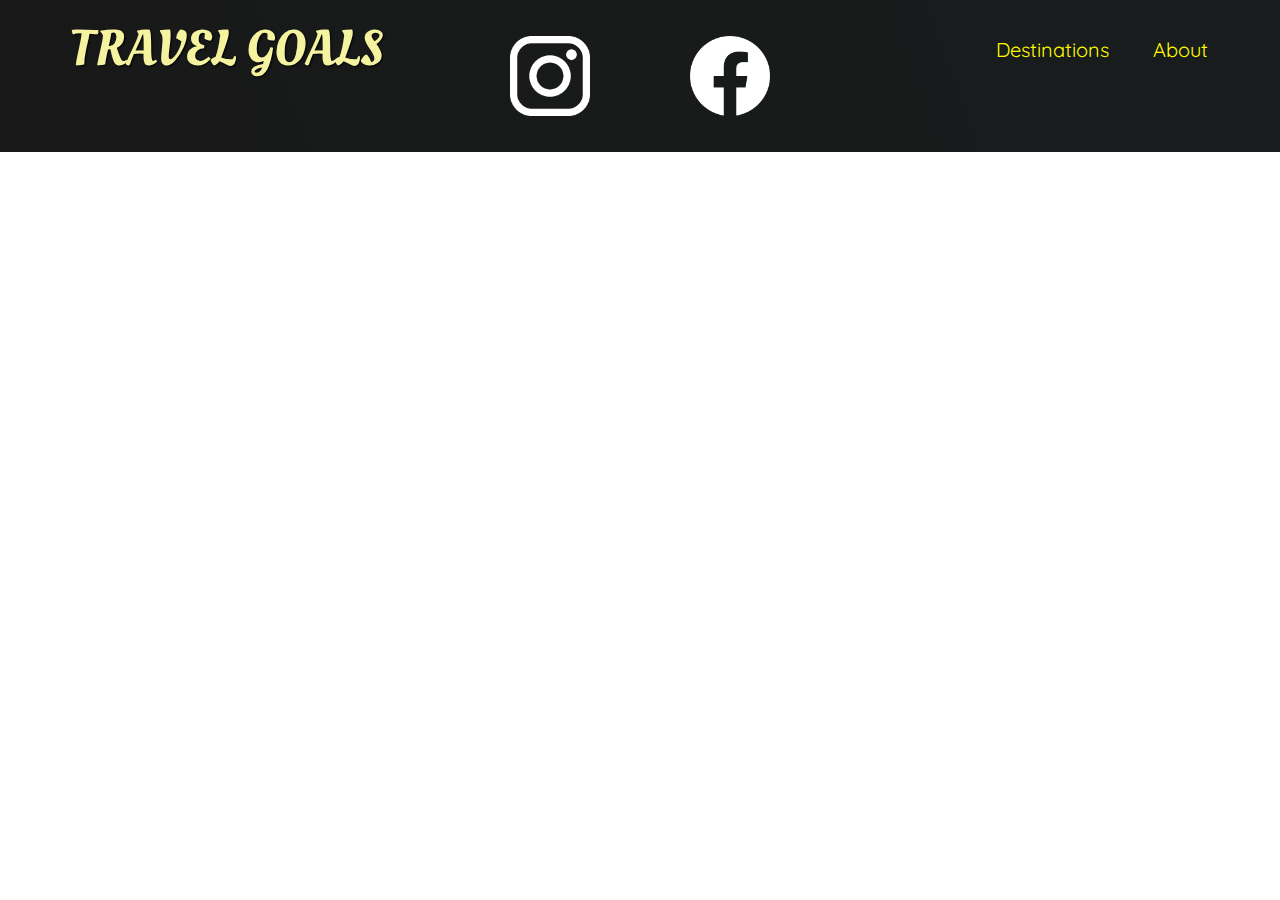
==== places.html @ eb428521 "adding places.css and added the HTML code for the places.html file" ====
<!DOCTYPE html>
<html lang="en">

<head>
    <meta charset="UTF-8">
    <title>Travel Goals</title>
    <link
        href="https://fonts.googleapis.com/css2?family=Raleway:wght@700&family=Oleo+Script:wght@700&family=Quicksand:wght@300;500;700&display=swap"
        rel="stylesheet" />
    <link rel="stylesheet" href="shared.css">
    <link rel="stylesheet" href="places.css">
</head>

<body>
    <header>
        <div id="pageLogo">
            <a href="/index.html">Travel Goals</a>
        </div>
        <nav>
            <ul>
                <li><a href="/places.html">Destinations</a></li>
                <li><a href="">About</a></li>
            </ul>
        </nav>
    </header>
    <main></main>
    <footer>
        <ul>
            <li>
                <a href="https:j//www.instagram.com">
                    <img src="/images/icons/insta.png" alt="instagram logo">
                </a>
            </li>
            <li>
                <a href="https://www.facebook.com">
                    <img src="/images/icons/facebook.png" alt="facebook logo">
                </a>
            </li>
        </ul>
    </footer>
</body>

</html>
---- shared.css ----
body {
    margin: 0;
    font-family: "Quicksand", sans-serif;
}

ul {
    list-style: none;
    margin: 0;
    padding: 0;


}

#pageLogo a {
    padding: 10px;
    font-family: "Oleo Script", sans-serif;
    color: rgb(245, 243, 160);
    font-size: 50px;
    text-decoration: none;
    text-transform: uppercase;
    text-shadow: 1px 1px 2px rgb(0, 0, 0);
}

header {
    display: flex;
    flex-direction: row;
    flex-wrap: wrap;
    justify-content: space-between;
    align-items: center;
    padding: 15px 60px;
    position: absolute;
    width: 100%;
    box-sizing: border-box;
}

header ul {
    display: flex;
}

header li {
    margin-left: 20px;
}

header li a {
    text-decoration: none;
    color: rgb(255, 251, 0);
    font-size: 20px;
    padding: 12px;
    text-shadow: 1px 1px 2px rgba(0, 0, 0, 0.2);
    border-radius: 6px;
}

header li a:hover {
    color: rgb(77, 77, 77);
    background-color: rgb(255, 251, 0);
}

footer {
    background: linear-gradient(70deg, rgb(24, 24, 24), rgb(25, 29, 29));
    padding: 36px;
}

footer ul {
    display: flex;
    justify-content: center;
    /* padding: 40px; */
}

footer li {
    width: 80px;
    height: 80px;
    margin: 0 50px;
}

footer img {
    width: 100%;
    height: 100%;
}
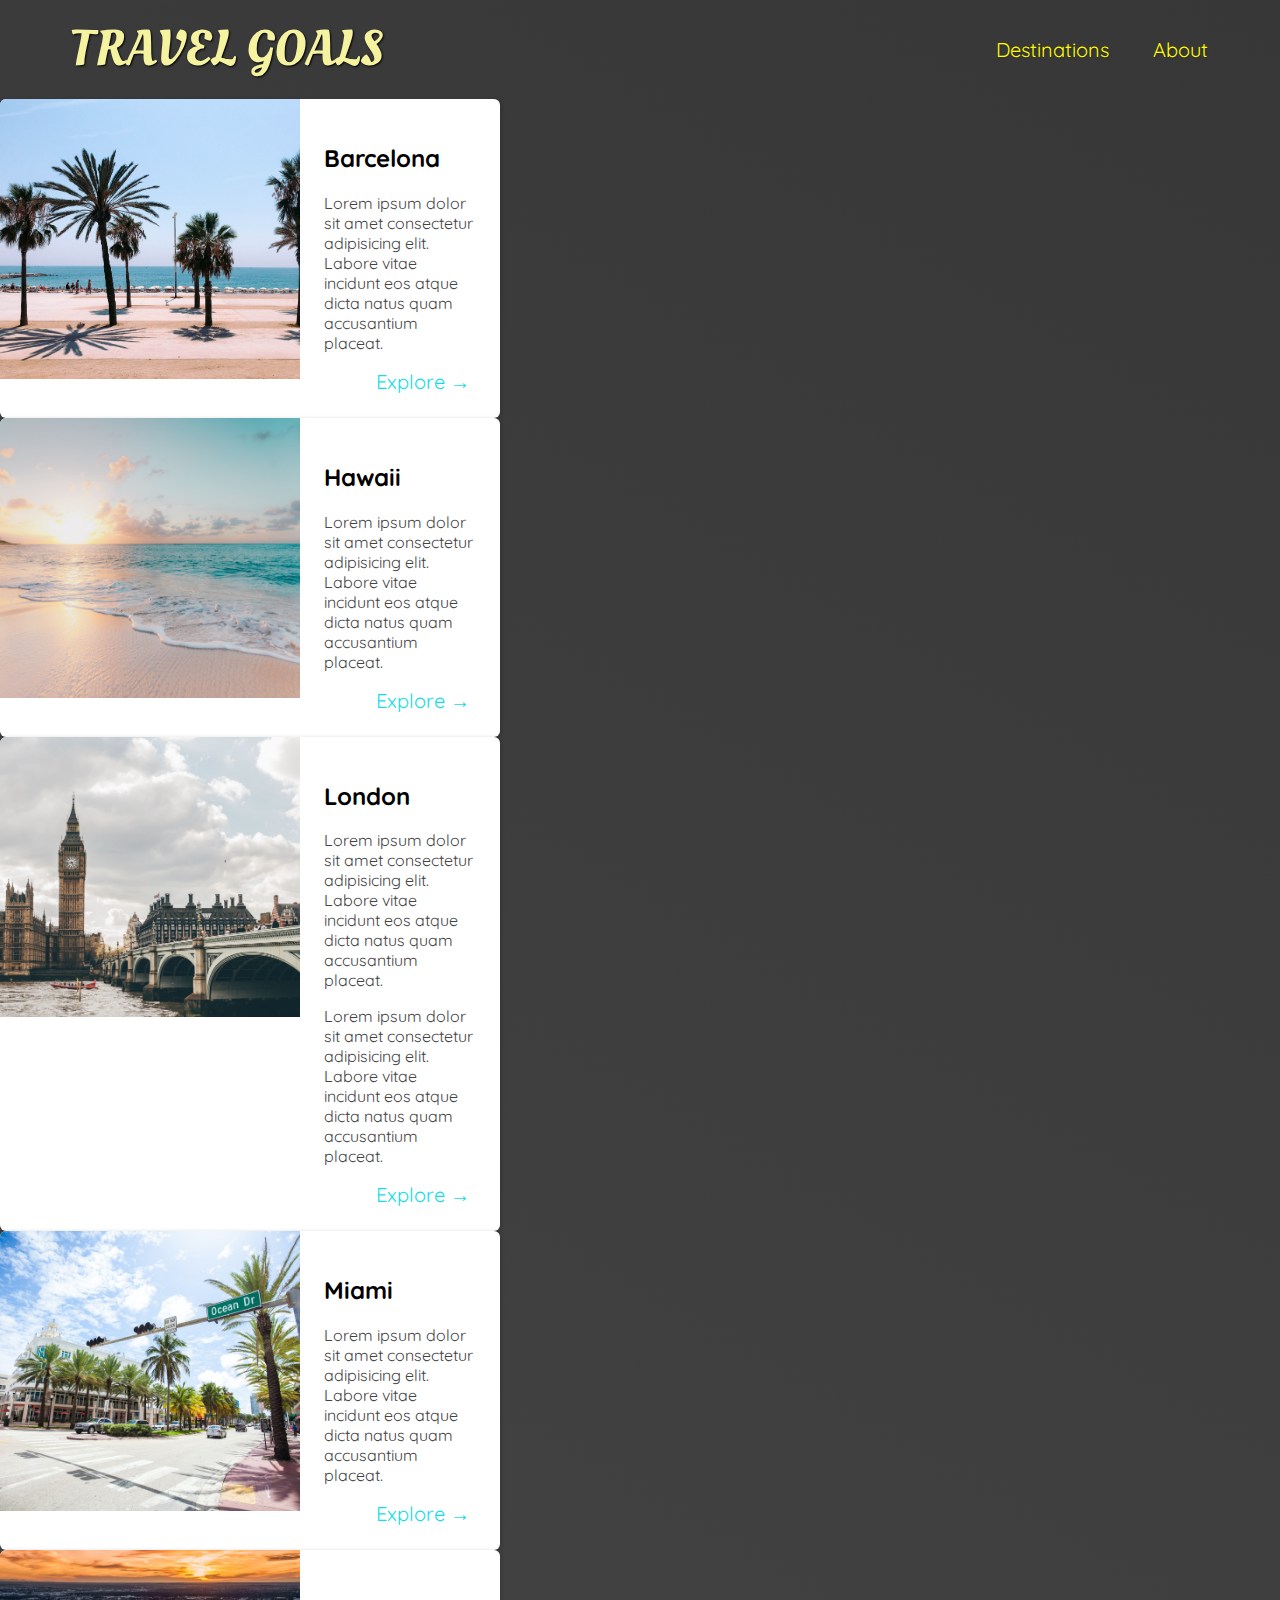
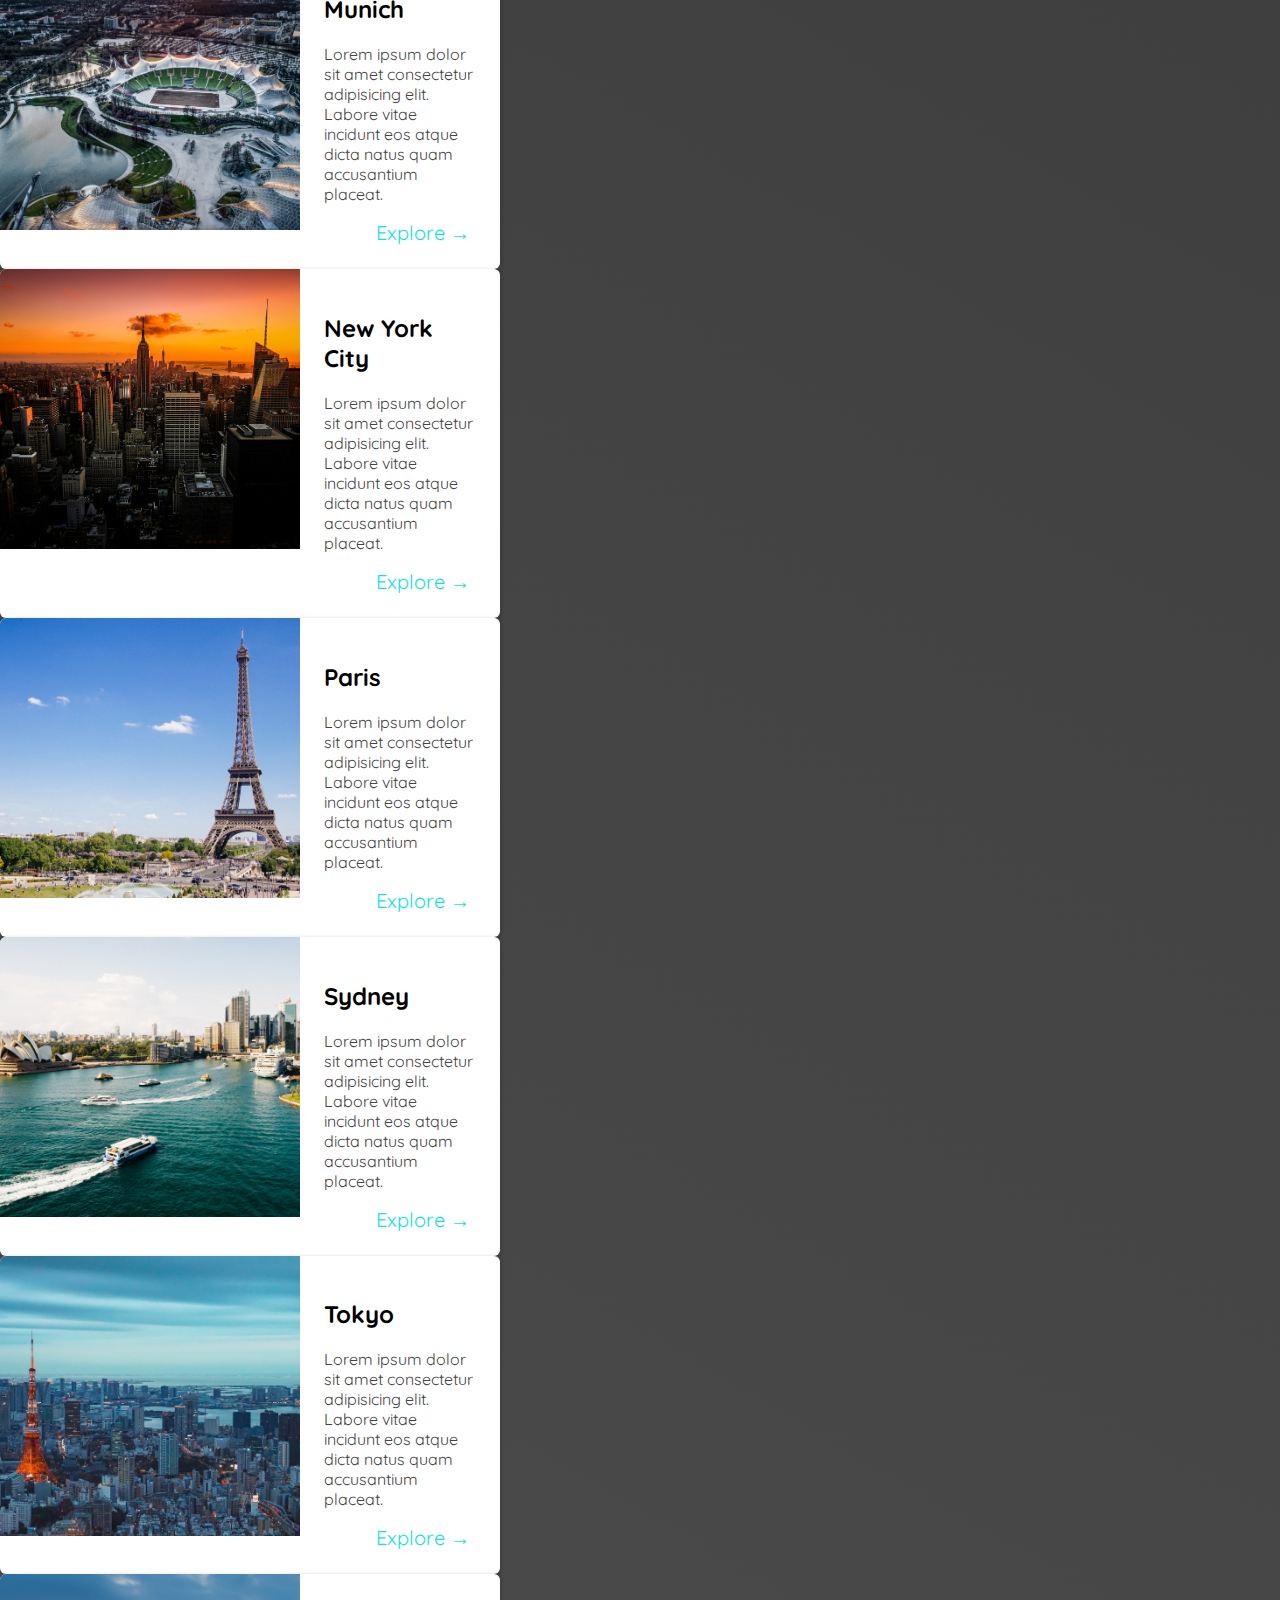
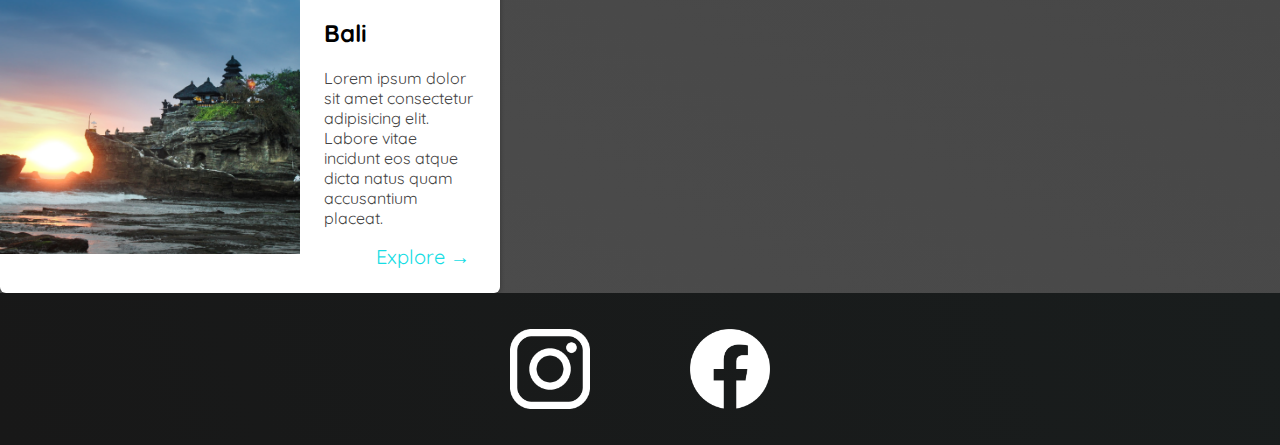
==== commit 63fa5980: "add all the cards" ====
--- a/places.html
+++ b/places.html
@@ -23,7 +23,164 @@
             </ul>
         </nav>
     </header>
-    <main></main>
+    <main>
+        <ul>
+            <li>
+                <img src="images/places/barcelona.jpg" alt="City of Barcelona" />
+                <div class="item-content">
+                    <div>
+                        <h2>Barcelona</h2>
+                        <p>
+                            Lorem ipsum dolor sit amet consectetur adipisicing elit. Labore
+                            vitae incidunt eos atque dicta natus quam accusantium placeat.
+                        </p>
+                    </div>
+                    <div class="actions">
+                        <a href="https://en.wikipedia.org/wiki/Barcelona">Explore &#x2192</a>
+                    </div>
+                </div>
+            </li>
+            <li>
+                <img src="images/places/hawaii.jpg" alt="Hawaii beach" />
+                <div class="item-content">
+                    <div>
+                        <h2>Hawaii</h2>
+                        <p>
+                            Lorem ipsum dolor sit amet consectetur adipisicing elit. Labore
+                            vitae incidunt eos atque dicta natus quam accusantium placeat.
+                        </p>
+                    </div>
+                    <div class="actions">
+                        <a href="hhttps://en.wikipedia.org/wiki/Hawaii">Explore &#x2192</a>
+                    </div>
+                </div>
+            </li>
+            <li>
+                <img src="images/places/london.jpg" alt="London city" />
+                <div class="item-content">
+                    <div>
+                        <h2>London</h2>
+                        <p>
+                            Lorem ipsum dolor sit amet consectetur adipisicing elit. Labore
+                            vitae incidunt eos atque dicta natus quam accusantium placeat.
+                        </p>
+                        <p>
+                            Lorem ipsum dolor sit amet consectetur adipisicing elit. Labore
+                            vitae incidunt eos atque dicta natus quam accusantium placeat.
+                        </p>
+                    </div>
+                    <div class="actions">
+                        <a href="https://en.wikipedia.org/wiki/London">Explore &#x2192</a>
+                    </div>
+                </div>
+            </li>
+            <li>
+                <img src="images/places/miami.jpg" alt="Miami streets" />
+                <div class="item-content">
+                    <div>
+                        <h2>Miami</h2>
+                        <p>
+                            Lorem ipsum dolor sit amet consectetur adipisicing elit. Labore
+                            vitae incidunt eos atque dicta natus quam accusantium placeat.
+                        </p>
+                    </div>
+                    <div class="actions">
+                        <a href="https://en.wikipedia.org/wiki/Miami">Explore &#x2192</a>
+                    </div>
+                </div>
+            </li>
+            <li>
+                <img src="images/places/munich.jpg" alt="Munich football stadium" />
+                <div class="item-content">
+                    <div>
+                        <h2>Munich</h2>
+                        <p>
+                            Lorem ipsum dolor sit amet consectetur adipisicing elit. Labore
+                            vitae incidunt eos atque dicta natus quam accusantium placeat.
+                        </p>
+                    </div>
+                    <div class="actions">
+                        <a href="https://en.wikipedia.org/wiki/Munich">Explore &#x2192</a>
+                    </div>
+                </div>
+            </li>
+            <li>
+                <img src="images/places/new-york-city.jpg" alt="New York City skyline" />
+                <div class="item-content">
+                    <div>
+                        <h2>New York City</h2>
+                        <p>
+                            Lorem ipsum dolor sit amet consectetur adipisicing elit. Labore
+                            vitae incidunt eos atque dicta natus quam accusantium placeat.
+                        </p>
+                    </div>
+                    <div class="actions">
+                        <a href="https://en.wikipedia.org/wiki/New_York_City">Explore &#x2192</a>
+                    </div>
+                </div>
+            </li>
+            <li>
+                <img src="images/places/paris.jpg" alt="Paris city" />
+                <div class="item-content">
+                    <div>
+                        <h2>Paris</h2>
+                        <p>
+                            Lorem ipsum dolor sit amet consectetur adipisicing elit. Labore
+                            vitae incidunt eos atque dicta natus quam accusantium placeat.
+                        </p>
+                    </div>
+                    <div class="actions">
+                        <a href="https://en.wikipedia.org/wiki/Paris">Explore &#x2192</a>
+                    </div>
+                </div>
+            </li>
+            <li>
+                <img src="images/places/sydney.jpg" alt="Sydney beach" />
+                <div class="item-content">
+                    <div>
+                        <h2>Sydney</h2>
+                        <p>
+                            Lorem ipsum dolor sit amet consectetur adipisicing elit. Labore
+                            vitae incidunt eos atque dicta natus quam accusantium placeat.
+                        </p>
+                    </div>
+                    <div class="actions">
+                        <a href="https://en.wikipedia.org/wiki/Sydney">Explore &#x2192</a>
+                    </div>
+                </div>
+            </li>
+            <li>
+                <img src="images/places/tokyo.jpg" alt="Tokyo skyline" />
+                <div class="item-content">
+                    <div>
+                        <h2>Tokyo</h2>
+                        <p>
+                            Lorem ipsum dolor sit amet consectetur adipisicing elit. Labore
+                            vitae incidunt eos atque dicta natus quam accusantium placeat.
+                        </p>
+                    </div>
+                    <div class="actions">
+                        <a href="https://en.wikipedia.org/wiki/Tokyo">Explore &#x2192</a>
+                    </div>
+                </div>
+            </li>
+            <li>
+                <img src="images/places/bali.jpg" alt="Bali beach" />
+                <div class="item-content">
+                    <div>
+                        <h2>Bali</h2>
+                        <p>
+                            Lorem ipsum dolor sit amet consectetur adipisicing elit. Labore
+                            vitae incidunt eos atque dicta natus quam accusantium placeat.
+                        </p>
+                    </div>
+                    <div class="actions">
+                        <a href="https://en.wikipedia.org/wiki/Bali">Explore &#x2192</a>
+                    </div>
+                </div>
+            </li>
+        </ul>
+    </main>
     <footer>
         <ul>
             <li>
--- a/places.css
+++ b/places.css
@@ -0,0 +1,61 @@
+body {
+    background: linear-gradient(30deg, rgb(77, 77, 77), rgb(55, 55, 55));
+}
+
+header {
+    position: static;
+}
+
+main ul {
+    width: 1500px;
+    margin: 0 auto;
+
+
+}
+
+main li {
+    display: flex;
+    background-color: white;
+    box-shadow: 1px 1px 4px rgba(0, 0, 0, 0.2);
+    border-radius: 6px;
+    overflow: hidden;
+    width: 500px;
+}
+
+main li img {
+    width: 300px;
+    height: 280px;
+    object-fit: cover;
+
+}
+
+.actions {
+    text-align: right;
+}
+
+.actions a {
+
+    text-decoration: none;
+    color: rgb(22, 221, 228);
+    font-size: 20px;
+    padding: 6px;
+
+    border-radius: 5px;
+}
+
+.actions a:hover {
+    background-color: rgb(235, 253, 255);
+
+}
+
+.item-content {
+    padding: 24px;
+    display: flex;
+    flex-direction: column;
+    justify-content: space-between;
+
+}
+
+.item-content p {
+    color: rgb(68, 68, 68);
+}